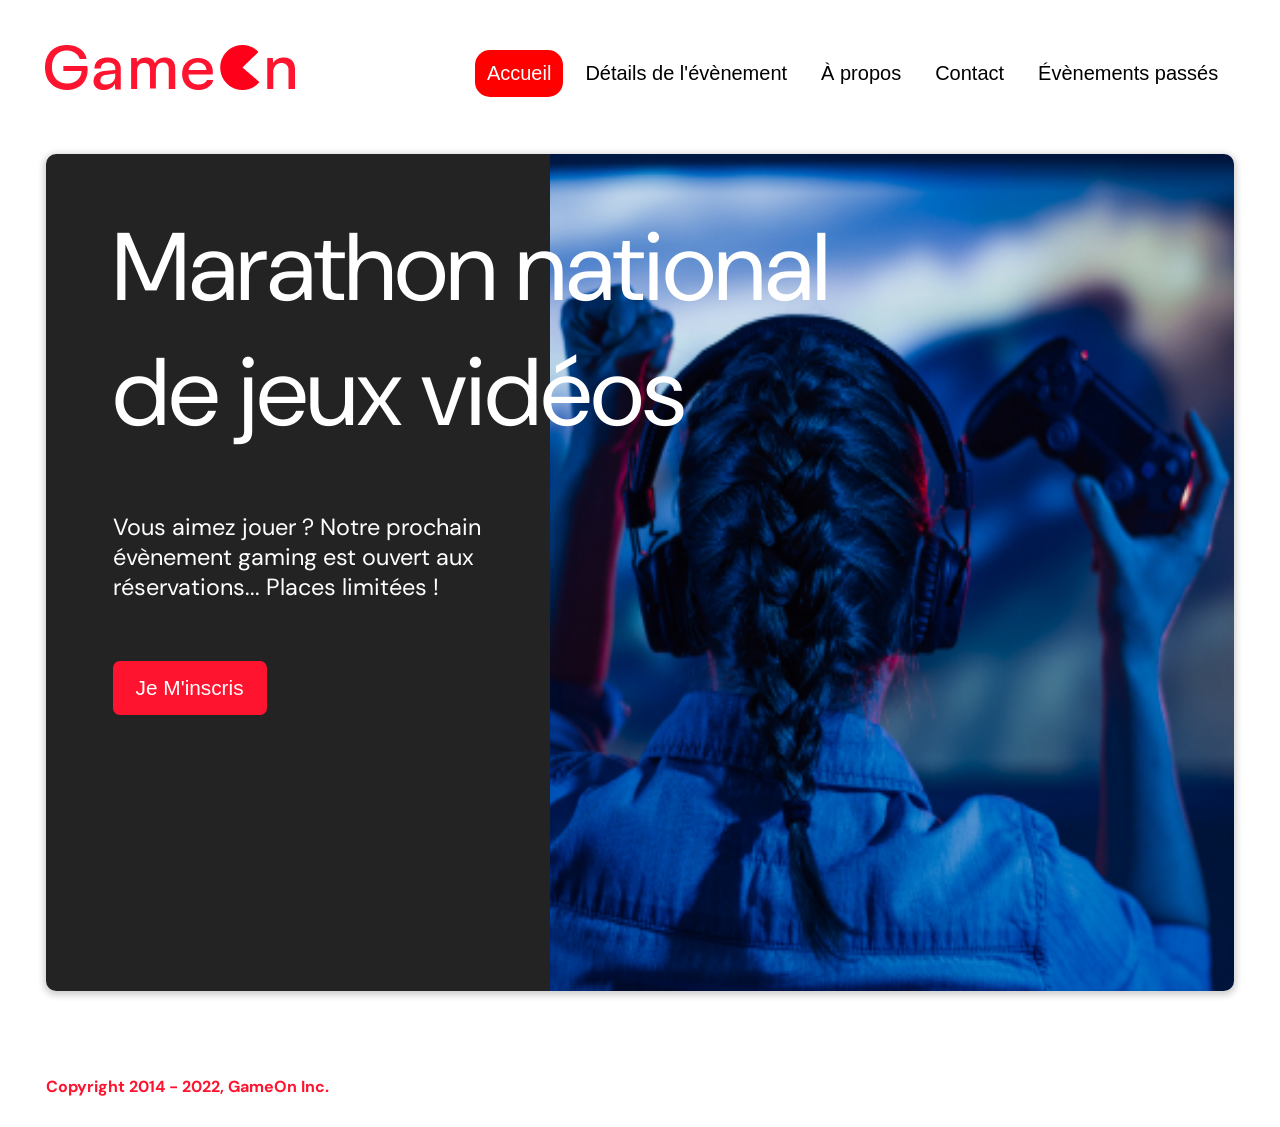
==== index.html @ 33f8f974 "Add files via upload" ====
<!DOCTYPE html>
<html lang="en">
  <head>
    <meta charset="utf-8" />
    <title>Reservation</title>
    <meta name="viewport" content="width=device-width,initial-scale=1" />
    <link rel="stylesheet" href="modal.css" />
    <link rel="stylesheet" href="https://cdnjs.cloudflare.com/ajax/libs/font-awesome/4.7.0/css/font-awesome.min.css">
    <link
      href="https://fonts.googleapis.com/css?family=DM+Sans"
      rel="stylesheet"
    />
  </head>

  <body>
    <div class="topnav" id="myTopnav">
      <div class="header-logo">
        <img class="logo-img" alt="logo" src="Logo.png"/>
      </div>

      <div class="main-navbar">
        <a href="#" class="active"><span>Accueil</span></a>
        <a href="#"><span>Détails de l'évènement</span></a>
        <a href="#"><span>À propos</span></a>
        <a href="#"><span>Contact</span></a>
        <a href="#"><span>Évènements passés</span></a>
        <a href="javascript:void(0);" class="icon" onclick="editNav()">
          <i class="fa fa-bars"></i>
        </a>
      </div>
    </div>
  </div>
    <main>
      <div class="hero-section">
        <div class="hero-content">
          <h1 class="hero-headline">
            Marathon national<br>
            de jeux vidéos
          </h1>
          <p class="hero-text">
            Vous aimez jouer ? Notre prochain évènement gaming est ouvert
            aux réservations... Places limitées !
          </p>
          <button class="btn-signup modal-btn">
            je m'inscris
          </button>
        </div>
        <div class="hero-img">
          <img src="./bg_img.jpg" alt="img" />
        </div>
        <button class="btn-signup modal-btn">
          je m'inscris
        </button>
      </div>

      <div class="bground">
        <div class="content">
          <span class="close"></span>
          <div class="modal-body">
            <form
              name="reserve"
              action="index.html"
              method="get"
              onsubmit="return validate();"
            >
              <div
                class="formData">
                <label>Prénom</label><br>
                <input
                  class="text-control"
                  type="text"
                  id="first"
                  name="first"
                  minlength="2"
                /><br>
              </div>
              <div
                class="formData">
                <label>Nom</label><br>
                <input
                  class="text-control"
                  type="text"
                  id="last"
                  name="last"
                /><br>
              </div>
              <div
                class="formData">
                <label>E-mail</label><br>
                <input
                  class="text-control"
                  type="email"
                  id="email"
                  name="email"
                /><br>
              </div>
              <div
                class="formData">
                <label>Date de naissance</label><br>
                <input
                  class="text-control"
                  type="date"
                  id="birthdate"
                  name="birthdate"
                /><br>
              </div>
              <div
                class="formData">
                <label>À combien de tournois GameOn avez-vous déjà participé ?</label><br>
                <input type="number" class="text-control" id="quantity" name="quantity" min="0" max="99">
              </div>
              <p class="text-label">A quel tournoi souhaitez-vous participer cette année ?</p>
              <div
                class="formData">
                <input
                  class="checkbox-input"
                  type="radio"
                  id="location1"
                  name="location"
                  value="New York"
                />
                <label class="checkbox-label" for="location1">
                  <span class="checkbox-icon"></span>
                  New York</label
                >
                <input
                  class="checkbox-input"
                  type="radio"
                  id="location2"
                  name="location"
                  value="San Francisco"
                />
                <label class="checkbox-label" for="location2">
                  <span class="checkbox-icon"></span>
                  San Francisco</label
                >
                <input
                  class="checkbox-input"
                  type="radio"
                  id="location3"
                  name="location"
                  value="Seattle"
                />
                <label class="checkbox-label" for="location3">
                  <span class="checkbox-icon"></span>
                  Seattle</label
                >
                <input
                  class="checkbox-input"
                  type="radio"
                  id="location4"
                  name="location"
                  value="Chicago"
                />
                <label class="checkbox-label" for="location4">
                  <span class="checkbox-icon"></span>
                  Chicago</label
                >
                <input
                  class="checkbox-input"
                  type="radio"
                  id="location5"
                  name="location"
                  value="Boston"
                />
                <label class="checkbox-label" for="location5">
                  <span class="checkbox-icon"></span>
                  Boston</label
                >
                <input
                  class="checkbox-input"
                  type="radio"
                  id="location6"
                  name="location"
                  value="Portland"
                />
                <label class="checkbox-label" for="location6">
                  <span class="checkbox-icon"></span>
                  Portland</label
                >
              </div>

              <div
                class="formData">
                <input
                  class="checkbox-input"
                  type="checkbox"
                  id="checkbox1"
                  checked
                />
                <label class="checkbox2-label" for="checkbox1" required>
                  <span class="checkbox-icon"></span>
                  J'ai lu et accepté les conditions d'utilisation.
                </label>
                <br>
                <input class="checkbox-input" type="checkbox" id="checkbox2" />
                <label class="checkbox2-label" for="checkbox2">
                  <span class="checkbox-icon"></span>
                  Je Je souhaite être prévenu des prochains évènements.
                </label>
                <br>
              </div>
              <input
                class="btn-submit"
                type="submit"
                class="button"
                value="C'est parti"
              />
            </form>
          </div>
        </div>
      </div>
    </main>
    <footer>
      <p class="copyrights">
        Copyright 2014 - 2022, GameOn Inc.
      </p>
    </footer>
    <script src="modal.js"></script>
  </body>
</html>
---- modal.css ----
:root {
  --font-default: "DM Sans", Arial, Helvetica, sans-serif;
  --font-slab: var(--font-default);
  --modal-duration: 0.8s;
}
* {
  box-sizing: border-box;
  margin: 0;
  padding: 0;
}
/* Landing Page */

body {
  margin: 0;
  display: flex;
  flex-direction: column;
  background-image: url("background.png");
  font-family: var(--font-default);
  font-size: 18px;
  max-width: 1300px;
  margin: 0 auto;
}

p {
  margin-bottom: 0;
  padding: 0.5vw;
}

img {
  padding-right: 1rem;
}

.topnav {
  overflow: hidden;
  margin: 3.5%;
}
.header-logo {
    float: left;
}

.logo-img{
  height: auto;
  width: auto;
}

@media screen and (max-width: 800px) {
  .logo-img{
    height: auto;
    width: 8.4em;
    /*margin-top: 1em;*/
    padding-top: 12px;
  }
}
.main-navbar {
    float: right;
}
.topnav a {
  float: left;
  display: block;
  color: #000000;
  text-align: center;
  align-items: center;
  padding: 12px 12px;
  margin: 5px;
  text-decoration: none;
  font-size: 20px;
  font-family: Roboto, sans-serif;
}

.topnav a:hover {
  background-color: #ff0000;
  color: #ffffff;
  border-radius: 15px;
}

.topnav a.active {
  background-color: #ff0000;
  color: #ffffff;
  border-radius: 15px;
}

.topnav .icon {
  display: none;
}

@media screen and (max-width: 1100px) {
  .topnav a {display: none;}
  .topnav a.icon {
    float: right;
    display: block;
  }
}

@media screen and (max-width: 1100px) {
  .topnav.responsive {position: relative;}
  .topnav.responsive .icon {
    position: absolute;
    right: 0;
    top: 0;
  }
  .topnav.responsive a {
    float: none;
    display: block;
    text-align: left;
  }
}



 @media screen and (max-width: 540px) {
  .topnav a {display: none;}
  .topnav a.icon {
    float: right;
    display: block;
    margin-top: 0px;
  }
} 

main {
  font-size: 130%;
  font-weight: bolder;
  color: black;
  padding-top: 0.5vw;
  padding-left: 2vw;
  padding-right: 2vw;
  margin: 1px 20px 15px;
  border-radius: 2rem;
  text-align: justify;


}

.modal-btn {
  font-size: 145%;
  background: #fe142f;
  display: flex;
  margin: auto;
  padding: 2em;
  color: #fff;
  padding: 0.75rem 2.5rem;
  border-radius: 1rem;
  cursor: pointer;
}

.modal-btn:hover {
  background: #3876ac;
}

.footer {
  margin: 20px;
  padding: 10px;
  font-family: var(--font-slab);
}

/* Modal form */

.button {
  background: #fe142f;
  margin-top: 0.5em;
  padding: 1em;
  color: #fff;
  border-radius: 15px;
  cursor: pointer;
  font-size: 16px;
}

.button:hover {
  background: #3876ac;
}

.smFont {
  font-size: 16px;
}

.bground {
  display: none;
  position: fixed;
  z-index: 1;
  left: 0;
  top: 0;
  height: 100%;
  width: 100%;
  overflow: auto;
  background-color: rgba(26, 39, 156, 0.4);
}

.content {
  margin: 5% auto;
  width: 100%;
  max-width: 500px;
  animation-name: modalopen;
  animation-duration: var(--modal-duration);
  background: #232323;
  border-radius: 10px;
  overflow: hidden;
  position: relative;
  color: #fff;
  padding-top: 10px;
}

.modal-body {
  padding: 15px 8%;
  margin: 15px auto;
}

label {
  font-family: var(--font-default);
  font-size: 17px;
  font-weight: normal;
  display: inline-block;
  margin-bottom: 11px;
}
input {
  padding: 8px;
  border: 0.8px solid #ccc;
  outline: none;
}
.text-control {
  margin: 0;
  padding: 8px;
  width: 100%;
  border-radius: 8px;
  font-size: 20px;
  height: 48px;
}
.formData[data-error]::after {
  content: attr(data-error);
  font-size: 0.4em;
  color: #e54858;
  display: block;
  margin-top: 7px;
  margin-bottom: 7px;
  text-align: right;
  line-height: 0.3;
  opacity: 0;
  transition: 0.3s;
}
.formData[data-error-visible="true"]::after {
  opacity: 1;
}
.formData[data-error-visible="true"] .text-control {
  border: 2px solid #e54858;
}
/* 
input[data-error]::after {
    content: attr(data-error);
    font-size: 0.4em;
    color: red;
} */
.checkbox-label,
.checkbox2-label {
  position: relative;
  margin-left: 36px;
  font-size: 12px;
  font-weight: normal;
}
.checkbox-label .checkbox-icon,
.checkbox2-label .checkbox-icon {
  display: block;
  width: 20px;
  height: 20px;
  border: 2px solid #279e7a;
  border-radius: 50%;
  text-indent: 29px;
  white-space: nowrap;
  position: absolute;
  left: -30px;
  top: -1px;
  transition: 0.3s;
}
.checkbox-label .checkbox-icon::after,
.checkbox2-label .checkbox-icon::after {
  content: "";
  width: 13px;
  height: 13px;
  background-color: #279e7a;
  border-radius: 50%;
  text-indent: 29px;
  white-space: nowrap;
  position: absolute;
  left: 50%;
  top: 50%;
  transform: translate(-50%, -50%);
  transition: 0.3s;
  opacity: 0;
}
.checkbox-input {
  display: none;
}
.checkbox-input:checked + .checkbox-label .checkbox-icon::after,
.checkbox-input:checked + .checkbox2-label .checkbox-icon::after {
  opacity: 1;
}
.checkbox-input:checked + .checkbox2-label .checkbox-icon {
  background: #279e7a;
}
.checkbox2-label .checkbox-icon {
  border-radius: 4px;
  border: 0;
  background: #c4c4c4;
}
.checkbox2-label .checkbox-icon::after {
  width: 7px;
  height: 4px;
  border-radius: 2px;
  background: transparent;
  border: 2px solid transparent;
  border-bottom-color: #fff;
  border-left-color: #fff;
  transform: rotate(-55deg);
  left: 21%;
  top: 19%;
}
.close {
  position: absolute;
  right: 15px;
  top: 15px;
  width: 32px;
  height: 32px;
  opacity: 1;
  cursor: pointer;
  transform: scale(0.7);
}
.close:before,
.close:after {
  position: absolute;
  left: 15px;
  content: " ";
  height: 33px;
  width: 3px;
  background-color: #fff;
}
.close:before {
  transform: rotate(45deg);
}
.close:after {
  transform: rotate(-45deg);
}
.btn-submit,
.btn-signup {
  background: #fe142f;
  display: block;
  margin: 0 auto;
  border-radius: 7px;
  font-size: 1rem;
  padding: 12px 82px;
  color: #fff;
  cursor: pointer;
  border: 0;
}
/* custom select styles */
.custom-select {
  position: relative;
  font-family: Arial;
  font-size: 1.1rem;
  font-weight: normal;
}

.custom-select select {
  display: none;
}
.select-selected {
  background-color: #fff;
}

/* Style the arrow inside the select element: */
.select-selected:after {
  position: absolute;
  content: "";
  top: 10px;
  right: 13px;
  width: 11px;
  height: 11px;
  border: 3px solid transparent;
  border-bottom-color: #f00;
  border-left-color: #f00;
  transform: rotate(-48deg);
  border-radius: 5px 0 5px 0;
}

/* Point the arrow upwards when the select box is open (active): */
.select-selected.select-arrow-active:after {
  transform: rotate(135deg);
  top: 13px;
}

.select-items div,
.select-selected {
  color: #000;
  padding: 11px 16px;
  border: 1px solid transparent;
  border-color: transparent transparent rgba(0, 0, 0, 0.1) transparent;
  cursor: pointer;
  border-radius: 8px;
  height: 48px;
}

/* Style items (options): */
.select-items {
  position: absolute;
  background-color: #fff;
  top: 89%;
  left: 0;
  right: 0;
  z-index: 99;
}

/* Hide the items when the select box is closed: */
.select-hide {
  display: none;
}

.select-items div:hover,
.same-as-selected {
  background-color: rgba(0, 0, 0, 0.1);
}
/* custom select end */
.text-label {
  font-weight: normal;
  font-size: 16px;
}
.hero-section {
  min-height: 93vh;
  border-radius: 10px;
  display: grid;
  grid-template-columns: repeat(12, 1fr);
  overflow: hidden;
  box-shadow: 0 2px 7px 2px rgba(0, 0, 0, 0.2);
  margin-bottom: 10px;
}
.hero-content {
  padding: 51px 67px;
  grid-column: span 4;
  background: #232323;
  color: #fff;
  position: relative;
  text-align: left;
  min-width: 424px;
}
.hero-content::after {
  content: "";
  width: 100%;
  height: 100%;
  background: #232323;
  position: absolute;
  right: -80px;
  top: 0;
}
.hero-content > * {
  position: relative;
  z-index: 1;
}
.hero-headline {
  font-size: 6rem;
  font-weight: normal;
  white-space: nowrap;
}
.hero-text {
  width: 146%;
  font-weight: normal;
  margin-top: 57px;
  padding: 0;
}
.btn-signup {
  outline: none;
  text-transform: capitalize;
  font-size: 1.3rem;
  padding: 15px 23px;
  margin: 0;
  margin-top: 59px;
}
.hero-img {
  grid-column: span 8;
}
.hero-img img {
  width: 100%;
  height: 100%;
  display: block;
  padding: 0;
}
.copyrights {
  color: #fe142f;
  padding: 0;
  font-size: 1rem;
  margin: 60px 0 30px;
  font-weight: bolder;
}
.hero-section > .btn-signup {
  display: none;
}
footer {
  padding-left: 2vw;
  padding-right: 2vw;
  margin: 0 20px;
}
@media screen and (max-width: 1000px) {
  .hero-section {
    display: block;
    box-shadow: unset;
  }
  .hero-content {
    background: #fff;
    color: #000;
    padding: 20px;
  }
  .hero-content::after {
    content: unset;
  }
  .hero-content .btn-signup {
    display: none;
  }
  .hero-headline {
    font-size: 3rem;
    font-weight: bold;
    white-space: normal;
  }
  .hero-text {
    width: unset;
    font-size: 1.3rem;
  }
  .hero-img img {
    border-radius: 10px;
    margin-top: 40px;
  }
  .hero-section > .btn-signup {
    display: block;
    margin: 32px auto 10px;
    padding: 12px 35px;
  }
  .copyrights {
    margin-top: 50px;
    text-align: center;
  }
}

@keyframes modalopen {
  from {
    opacity: 0;
    transform: translateY(-150px);
  }
  to {
    opacity: 1;
  }
}
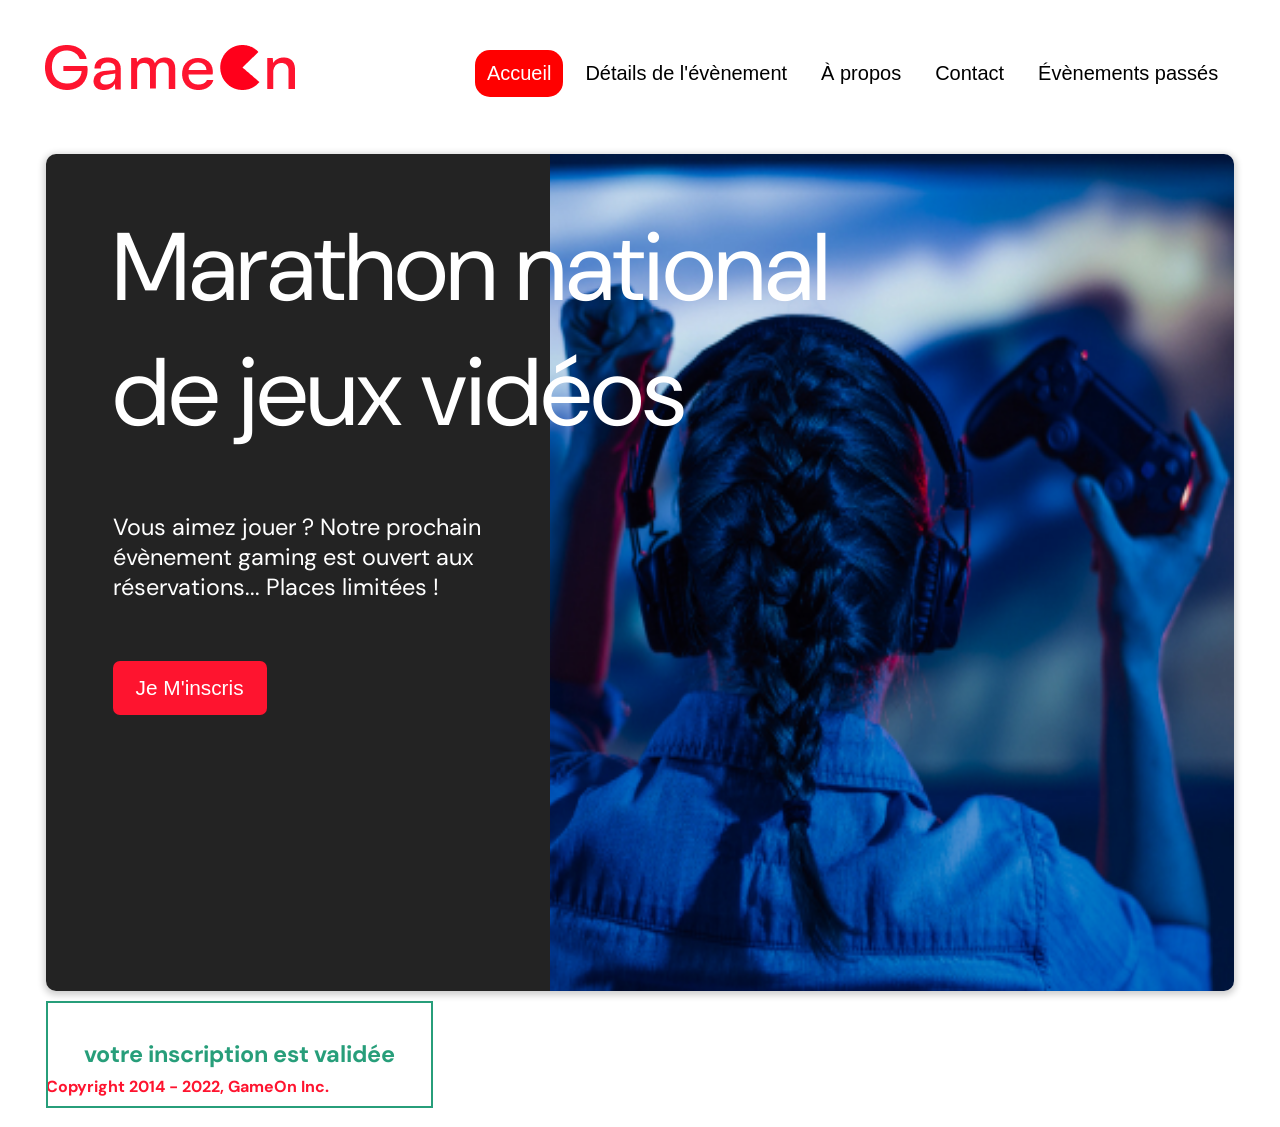
==== commit 74826209: "modification formulaire" ====
--- a/index.html
+++ b/index.html
@@ -4,7 +4,7 @@
     <meta charset="utf-8" />
     <title>Reservation</title>
     <meta name="viewport" content="width=device-width,initial-scale=1" />
-    <link rel="stylesheet" href="modal.css" />
+    <link rel="stylesheet" href="style.css" />
     <link rel="stylesheet" href="https://cdnjs.cloudflare.com/ajax/libs/font-awesome/4.7.0/css/font-awesome.min.css">
     <link
       href="https://fonts.googleapis.com/css?family=DM+Sans"
@@ -13,6 +13,7 @@
   </head>
 
   <body>
+
     <div class="topnav" id="myTopnav">
       <div class="header-logo">
         <img class="logo-img" alt="logo" src="Logo.png"/>
@@ -30,6 +31,7 @@
       </div>
     </div>
   </div>
+
     <main>
       <div class="hero-section">
         <div class="hero-content">
@@ -46,7 +48,7 @@
           </button>
         </div>
         <div class="hero-img">
-          <img src="./bg_img.jpg" alt="img" />
+          <img src="bg_img.jpg" alt="img" />
         </div>
         <button class="btn-signup modal-btn">
           je m'inscris
@@ -54,8 +56,8 @@
       </div>
 
       <div class="bground">
-        <div class="content">
-          <span class="close"></span>
+        <div class="content contentClose">
+            <span class="close" id="input-close" href="#myTopnav" ></span>
           <div class="modal-body">
             <form
               name="reserve"
@@ -65,14 +67,16 @@
             >
               <div
                 class="formData">
-                <label>Prénom</label><br>
+                <label>Prénom</label>
                 <input
                   class="text-control"
                   type="text"
-                  id="first"
-                  name="first"
-                  minlength="2"
-                /><br>
+                  id="firstname"
+                  name="firstname"
+                  pattern="[a-zA-Zéèàôîê]*"
+                  required minlength="2"
+                />
+                <p class="error-text" id="input-firstname-error"></p>
               </div>
               <div
                 class="formData">
@@ -80,9 +84,12 @@
                 <input
                   class="text-control"
                   type="text"
-                  id="last"
-                  name="last"
-                /><br>
+                  id="lastname"
+                  name="lastname"
+                  required pattern="[a-zA-Zéèàôîê]*"
+                  required minlength="2"
+                />
+                <p class="error-text" id="input-lastname-error"></p>
               </div>
               <div
                 class="formData">
@@ -92,7 +99,9 @@
                   type="email"
                   id="email"
                   name="email"
-                /><br>
+                  required pattern="(.*)@(.*)"
+                />
+                <p class="error-text" id="input-email-error"></p>
               </div>
               <div
                 class="formData">
@@ -102,12 +111,15 @@
                   type="date"
                   id="birthdate"
                   name="birthdate"
-                /><br>
-              </div>
-              <div
-                class="formData">
-                <label>À combien de tournois GameOn avez-vous déjà participé ?</label><br>
-                <input type="number" class="text-control" id="quantity" name="quantity" min="0" max="99">
+                  required
+                />
+                <p class="error-text" id="input-birthdate-error"></p>
+              </div>
+              <div
+                class="formData">
+                <label>À combien de tournois GameOn avez-vous déjà participé ?</label>
+                <input type="number" class="text-control" id="quantity" name="quantity" min="0" max="99"required/>
+                <p class="error-text" id="input-quantity-error"></p>
               </div>
               <p class="text-label">A quel tournoi souhaitez-vous participer cette année ?</p>
               <div
@@ -179,6 +191,7 @@
                   Portland</label
                 >
               </div>
+              <p class="error-text" id="input-location-error"></p>
 
               <div
                 class="formData">
@@ -192,25 +205,29 @@
                   <span class="checkbox-icon"></span>
                   J'ai lu et accepté les conditions d'utilisation.
                 </label>
-                <br>
                 <input class="checkbox-input" type="checkbox" id="checkbox2" />
                 <label class="checkbox2-label" for="checkbox2">
                   <span class="checkbox-icon"></span>
                   Je Je souhaite être prévenu des prochains évènements.
                 </label>
-                <br>
-              </div>
+              </div>
+              <p class="error-text" id="input-checkbox-error"></p>
               <input
                 class="btn-submit"
                 type="submit"
-                class="button"
+                id="buttonsubmit"
+                class="buttonsubmit"
                 value="C'est parti"
+                required
               />
+              <p class="error-text" id="input-submit-error"></p>
             </form>
           </div>
         </div>
       </div>
+      <div class="validate" id="input-validate-check"> <p> votre inscription est validée</p></div>
     </main>
+    
     <footer>
       <p class="copyrights">
         Copyright 2014 - 2022, GameOn Inc.
--- a/style.css
+++ b/style.css
@@ -0,0 +1,622 @@
+:root {
+  --font-default: "DM Sans", Arial, Helvetica, sans-serif;
+  --font-slab: var(--font-default);
+  --modal-duration: 0.8s;
+}
+* {
+  box-sizing: border-box;
+  margin: 0;
+  padding: 0;
+}
+/* Landing Page */
+
+body {
+  margin: 0;
+  display: flex;
+  flex-direction: column;
+  background-image: url("background.png");
+  font-family: var(--font-default);
+  font-size: 18px;
+  max-width: 1300px;
+  margin: 0 auto;
+}
+
+p {
+  margin-bottom: 0;
+  padding: 0.5vw;
+}
+
+img {
+  padding-right: 1rem;
+}
+
+/*header*/
+.topnav {
+  overflow: hidden;
+  margin: 3.5%;
+}
+.header-logo {
+    float: left;
+}
+
+.logo-img{
+  height: auto;
+  width: auto;
+}
+
+@media screen and (max-width: 800px) {
+  .logo-img{
+    height: auto;
+    width: 8.4em;
+    /*margin-top: 1em;*/
+    padding-top: 12px;
+  }
+}
+.main-navbar {
+    float: right;
+}
+.topnav a {
+  float: left;
+  display: block;
+  color: #000000;
+  text-align: center;
+  align-items: center;
+  padding: 12px 12px;
+  margin: 5px;
+  text-decoration: none;
+  font-size: 20px;
+  font-family: Roboto, sans-serif;
+}
+
+.topnav a:hover {
+  background-color: #ff0000;
+  color: #ffffff;
+  border-radius: 15px;
+}
+
+.topnav a.active {
+  background-color: #ff0000;
+  color: #ffffff;
+  border-radius: 15px;
+}
+
+.topnav .icon {
+  display: none;
+}
+
+@media screen and (max-width: 1100px) {
+  .topnav a {display: none;}
+  .topnav a.icon {
+    float: right;
+    display: block;
+  }
+}
+
+@media screen and (max-width: 1100px) {
+  .topnav.responsive {position: relative;}
+  .topnav.responsive .icon {
+    position: absolute;
+    right: 0;
+    top: 0;
+  }
+  .topnav.responsive a {
+    float: none;
+    display: block;
+    text-align: left;
+  }
+}
+
+
+
+ @media screen and (max-width: 540px) {
+  .topnav a {display: none;}
+  .topnav a.icon {
+    float: right;
+    display: block;
+    margin-top: 0px;
+  }
+} 
+
+
+/*Général*/
+
+main {
+  font-size: 130%;
+  font-weight: bolder;
+  color: black;
+  padding-top: 0.5vw;
+  padding-left: 2vw;
+  padding-right: 2vw;
+  margin: 1px 20px 15px;
+  border-radius: 2rem;
+  text-align: justify;
+
+
+}
+
+.modal-btn {
+  font-size: 145%;
+  background: #fe142f;
+  display: flex;
+  margin: auto;
+  padding: 2em;
+  color: #fff;
+  padding: 0.75rem 2.5rem;
+  border-radius: 1rem;
+  cursor: pointer;
+}
+
+.modal-btn:hover {
+  background: #3876ac;
+}
+
+
+
+/* Modal form */
+
+.button {
+  background: #fe142f;
+  margin-top: 0.5em;
+  padding: 1em;
+  color: #fff;
+  border-radius: 15px;
+  cursor: pointer;
+  font-size: 16px;
+}
+
+.button:hover {
+  background: #3876ac;
+}
+
+.smFont {
+  font-size: 16px;
+}
+
+.bground {
+  display: none;
+  position: fixed;
+  z-index: 1;
+  left: 0;
+  top: 0;
+  height: 100%;
+  width: 100%;
+  overflow: auto;
+  background-color: rgba(255, 255, 255, 1);
+}
+
+@media screen and (max-width: 800px) {
+  .bground{
+    height: 94%;
+    position: fixed;
+    bottom: 0;
+    left: 0;
+    right: 0;
+    top: 6%;
+    background: fixed;
+    background-color: transparent;
+  }
+}
+
+.content {
+  margin: 5% auto;
+  width: 100%;
+  max-width: 500px;
+  animation-name: modalopen;
+  animation-duration: var(--modal-duration);
+  background: #232323;
+  border-radius: 10px;
+  overflow: hidden;
+  position: relative;
+  color: #fff;
+  padding-top: 10px;
+}
+
+.contentClose {
+  animation: close;
+  animation-duration: var(--modal-duration);
+}
+@keyframes modalopen {
+  from {
+    opacity: 0;
+    transform: translateY(-150px);
+  }
+  to {
+    opacity: 1;
+  }
+}
+/*css fabienne*/
+@keyframes close {
+  from {
+    opacity: 1;
+  }
+  to {
+    opacity: 0;
+  }
+}
+/*css fabienne*/
+
+.modal-body {
+  padding: 15px 8%;
+  margin: 15px auto;
+}
+
+label {
+  font-family: var(--font-default);
+  font-size: 17px;
+  font-weight: normal;
+  display: inline-block;
+  margin-bottom: 11px;
+}
+input {
+  padding: 8px;
+  border: 0.8px solid #ccc;
+  outline: none;
+}
+.text-control {
+  margin: 0;
+  padding: 8px;
+  width: 100%;
+  border-radius: 8px;
+  font-size: 20px;
+  height: 48px;
+}
+.formData[data-error]::after {
+  content: attr(data-error);
+  font-size: 0.4em;
+  color: #e54858;
+  display: block;
+  margin-top: 7px;
+  margin-bottom: 7px;
+  text-align: right;
+  line-height: 0.3;
+  opacity: 0;
+  transition: 0.3s;
+}
+.formData[data-error-visible="true"]::after {
+  opacity: 1;
+}
+.formData[data-error-visible="true"] .text-control {
+  border: 2px solid #e54858;
+}
+
+/* My css */
+.error-input {
+  border: 2px solid #e54858;
+}
+
+.error-text {
+  color: #e54858;
+  font-size: 0.6em;
+  margin-top: 0.2em;
+}
+.validate {
+  color: #279e7a;
+  padding: 30px;
+  border: 2px solid #279e7a;
+  position: fixed;
+  z-index: 2;
+}
+@keyframes close {
+  from {
+    transform: scale(0);
+  }
+  to {
+    transform: scale(1);
+  }
+}
+/* My css */
+
+.checkbox-label,
+.checkbox2-label {
+  position: relative;
+  margin-left: 36px;
+  font-size: 12px;
+  font-weight: normal;
+}
+.checkbox-label .checkbox-icon,
+.checkbox2-label .checkbox-icon {
+  display: block;
+  width: 20px;
+  height: 20px;
+  border: 2px solid #279e7a;
+  border-radius: 50%;
+  text-indent: 29px;
+  white-space: nowrap;
+  position: absolute;
+  left: -30px;
+  top: -1px;
+  transition: 0.3s;
+}
+.checkbox-label .checkbox-icon::after,
+.checkbox2-label .checkbox-icon::after {
+  content: "";
+  width: 13px;
+  height: 13px;
+  background-color: #279e7a;
+  border-radius: 50%;
+  text-indent: 29px;
+  white-space: nowrap;
+  position: absolute;
+  left: 50%;
+  top: 50%;
+  transform: translate(-50%, -50%);
+  transition: 0.3s;
+  opacity: 0;
+}
+.checkbox-input {
+  display: none;
+}
+.checkbox-input:checked + .checkbox-label .checkbox-icon::after,
+.checkbox-input:checked + .checkbox2-label .checkbox-icon::after {
+  opacity: 1;
+}
+.checkbox-input:checked + .checkbox2-label .checkbox-icon {
+  background: #279e7a;
+}
+.checkbox2-label .checkbox-icon {
+  border-radius: 4px;
+  border: 0;
+  background: #c4c4c4;
+}
+.checkbox2-label .checkbox-icon::after {
+  width: 7px;
+  height: 4px;
+  border-radius: 2px;
+  background: transparent;
+  border: 2px solid transparent;
+  border-bottom-color: #fff;
+  border-left-color: #fff;
+  transform: rotate(-55deg);
+  left: 21%;
+  top: 19%;
+}
+
+
+.close {
+  position: absolute;
+  right: 15px;
+  top: 15px;
+  width: 32px;
+  height: 32px;
+  opacity: 1;
+  cursor: pointer;
+  transform: scale(0.7);
+}
+.close:before,
+.close:after {
+  position: absolute;
+  left: 15px;
+  content: " ";
+  height: 33px;
+  width: 3px;
+  background-color: #fff;
+}
+.close:before {
+  transform: rotate(45deg);
+}
+.close:after {
+  transform: rotate(-45deg);
+}
+.btn-submit,
+.btn-signup {
+  background: #fe142f;
+  display: block;
+  margin: 0 auto;
+  border-radius: 7px;
+  font-size: 1rem;
+  padding: 12px 82px;
+  color: #fff;
+  cursor: pointer;
+  border: 0;
+}
+/* custom select styles */
+.custom-select {
+  position: relative;
+  font-family: Arial;
+  font-size: 1.1rem;
+  font-weight: normal;
+}
+
+.custom-select select {
+  display: none;
+}
+.select-selected {
+  background-color: #fff;
+}
+
+/* Style the arrow inside the select element: */
+.select-selected:after {
+  position: absolute;
+  content: "";
+  top: 10px;
+  right: 13px;
+  width: 11px;
+  height: 11px;
+  border: 3px solid transparent;
+  border-bottom-color: #f00;
+  border-left-color: #f00;
+  transform: rotate(-48deg);
+  border-radius: 5px 0 5px 0;
+}
+
+/* Point the arrow upwards when the select box is open (active): */
+.select-selected.select-arrow-active:after {
+  transform: rotate(135deg);
+  top: 13px;
+}
+
+.select-items div,
+.select-selected {
+  color: #000;
+  padding: 11px 16px;
+  border: 1px solid transparent;
+  border-color: transparent transparent rgba(0, 0, 0, 0.1) transparent;
+  cursor: pointer;
+  border-radius: 8px;
+  height: 48px;
+}
+
+/* Style items (options): */
+.select-items {
+  position: absolute;
+  background-color: #fff;
+  top: 89%;
+  left: 0;
+  right: 0;
+  z-index: 99;
+}
+
+/* Hide the items when the select box is closed: */
+.select-hide {
+  display: none;
+}
+
+.select-items div:hover,
+.same-as-selected {
+  background-color: rgba(0, 0, 0, 0.1);
+}
+/* custom select end */
+.text-label {
+  font-weight: normal;
+  font-size: 16px;
+}
+.hero-section {
+  min-height: 93vh;
+  border-radius: 10px;
+  display: grid;
+  grid-template-columns: repeat(12, 1fr);
+  overflow: hidden;
+  box-shadow: 0 2px 7px 2px rgba(0, 0, 0, 0.2);
+  margin-bottom: 10px;
+}
+.hero-content {
+  padding: 51px 67px;
+  grid-column: span 4;
+  background: #232323;
+  color: #fff;
+  position: relative;
+  text-align: left;
+  min-width: 424px;
+}
+.hero-content::after {
+  content: "";
+  width: 100%;
+  height: 100%;
+  background: #232323;
+  position: absolute;
+  right: -80px;
+  top: 0;
+}
+.hero-content > * {
+  position: relative;
+  z-index: 1;
+}
+.hero-headline {
+  font-size: 6rem;
+  font-weight: normal;
+  white-space: nowrap;
+}
+.hero-text {
+  width: 146%;
+  font-weight: normal;
+  margin-top: 57px;
+  padding: 0;
+}
+.btn-signup {
+  outline: none;
+  text-transform: capitalize;
+  font-size: 1.3rem;
+  padding: 15px 23px;
+  margin: 0;
+  margin-top: 59px;
+}
+.hero-img {
+  grid-column: span 8;
+}
+.hero-img img {
+  width: 100%;
+  height: 100%;
+  display: block;
+  padding: 0;
+}
+.copyrights {
+  color: #fe142f;
+  padding: 0;
+  font-size: 1rem;
+  margin: 60px 0 30px;
+  font-weight: bolder;
+}
+.hero-section > .btn-signup {
+  display: none;
+}
+footer {
+  padding-left: 2vw;
+  padding-right: 2vw;
+  margin: 0 20px;
+}
+@media screen and (max-width: 1000px) {
+  .hero-section {
+    display: block;
+    box-shadow: unset;
+  }
+  .hero-content {
+    background: #fff;
+    color: #000;
+    padding: 20px;
+  }
+  .hero-content::after {
+    content: unset;
+  }
+  .hero-content .btn-signup {
+    display: none;
+  }
+  .hero-headline {
+    font-size: 3rem;
+    font-weight: bold;
+    white-space: normal;
+  }
+  .hero-text {
+    width: unset;
+    font-size: 1.3rem;
+  }
+  .hero-img img {
+    border-radius: 10px;
+    margin-top: 40px;
+  }
+  .hero-section > .btn-signup {
+    display: block;
+    margin: 32px auto 10px;
+    padding: 12px 35px;
+  }
+  .copyrights {
+    margin-top: 50px;
+    text-align: center;
+  }
+}
+
+
+@media screen and (max-width: 500px) {
+  .hero-content{
+    padding: 5%;
+  }
+  .hero-headline {
+    width: 90%;
+    padding: 0%;
+    font-size: 2.6rem;
+    font-weight: bold;
+    white-space: normal;
+  }
+  .hero-text {
+    width: 90%;
+    padding: auto;
+    flex-wrap: wrap;
+    font-size: 1.1rem;
+  }
+}
+
+/*footer*/
+.footer {
+  margin: 20px;
+  padding: 10px;
+  font-family: var(--font-slab);
+}
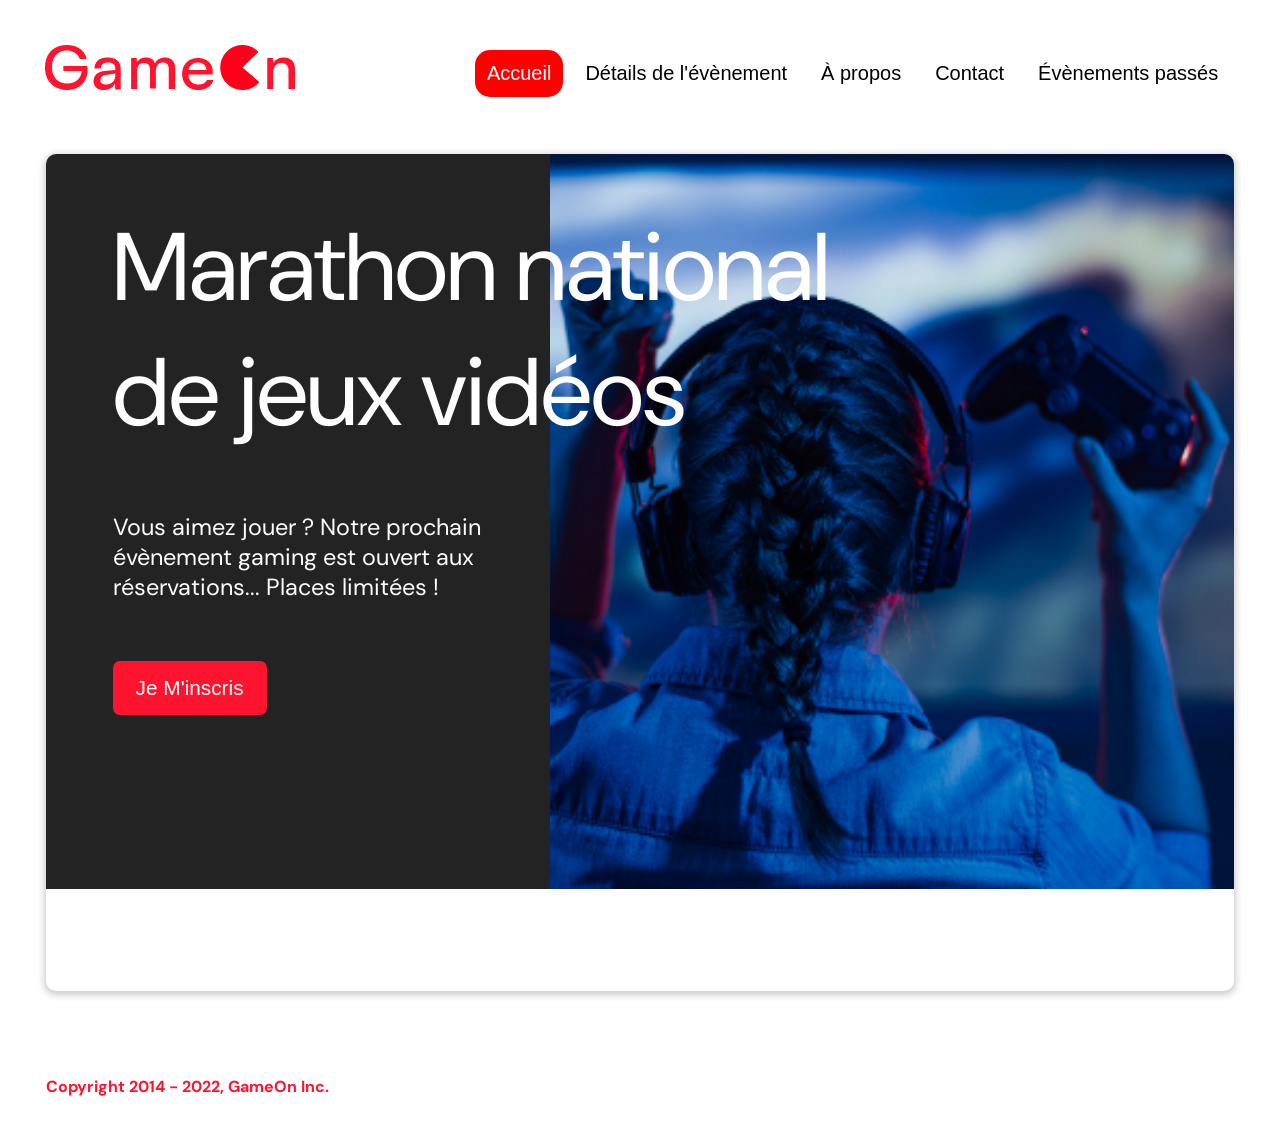
==== commit 1364727b: "mise à jour tout" ====
--- a/index.html
+++ b/index.html
@@ -56,14 +56,13 @@
       </div>
 
       <div class="bground">
-        <div class="content contentClose">
+        <div class="content">
             <span class="close" id="input-close" href="#myTopnav" ></span>
           <div class="modal-body">
             <form
               name="reserve"
-              action="index.html"
-              method="get"
-              onsubmit="return validate();"
+              id="form"
+              action="index.html" 
             >
               <div
                 class="formData">
@@ -73,8 +72,6 @@
                   type="text"
                   id="firstname"
                   name="firstname"
-                  pattern="[a-zA-Zéèàôîê]*"
-                  required minlength="2"
                 />
                 <p class="error-text" id="input-firstname-error"></p>
               </div>
@@ -86,8 +83,6 @@
                   type="text"
                   id="lastname"
                   name="lastname"
-                  required pattern="[a-zA-Zéèàôîê]*"
-                  required minlength="2"
                 />
                 <p class="error-text" id="input-lastname-error"></p>
               </div>
@@ -99,7 +94,6 @@
                   type="email"
                   id="email"
                   name="email"
-                  required pattern="(.*)@(.*)"
                 />
                 <p class="error-text" id="input-email-error"></p>
               </div>
@@ -111,21 +105,20 @@
                   type="date"
                   id="birthdate"
                   name="birthdate"
-                  required
                 />
                 <p class="error-text" id="input-birthdate-error"></p>
               </div>
               <div
                 class="formData">
                 <label>À combien de tournois GameOn avez-vous déjà participé ?</label>
-                <input type="number" class="text-control" id="quantity" name="quantity" min="0" max="99"required/>
+                <input type="number" class="text-control" id="quantity" name="quantity" min="0" max="99"/>
                 <p class="error-text" id="input-quantity-error"></p>
               </div>
               <p class="text-label">A quel tournoi souhaitez-vous participer cette année ?</p>
               <div
                 class="formData">
                 <input
-                  class="checkbox-input"
+                  class="radio-input"
                   type="radio"
                   id="location1"
                   name="location"
@@ -136,7 +129,7 @@
                   New York</label
                 >
                 <input
-                  class="checkbox-input"
+                  class="radio-input"
                   type="radio"
                   id="location2"
                   name="location"
@@ -147,7 +140,7 @@
                   San Francisco</label
                 >
                 <input
-                  class="checkbox-input"
+                  class="radio-input"
                   type="radio"
                   id="location3"
                   name="location"
@@ -158,7 +151,7 @@
                   Seattle</label
                 >
                 <input
-                  class="checkbox-input"
+                  class="radio-input"
                   type="radio"
                   id="location4"
                   name="location"
@@ -169,7 +162,7 @@
                   Chicago</label
                 >
                 <input
-                  class="checkbox-input"
+                  class="radio-input"
                   type="radio"
                   id="location5"
                   name="location"
@@ -180,7 +173,7 @@
                   Boston</label
                 >
                 <input
-                  class="checkbox-input"
+                  class="radio-input"
                   type="radio"
                   id="location6"
                   name="location"
@@ -218,14 +211,19 @@
                 id="buttonsubmit"
                 class="buttonsubmit"
                 value="C'est parti"
-                required
               />
               <p class="error-text" id="input-submit-error"></p>
             </form>
           </div>
         </div>
       </div>
-      <div class="validate" id="input-validate-check"> <p> votre inscription est validée</p></div>
+
+      <div class="formvalidate" id="validate-check">
+        <div class="validate"> 
+          <div class="validate-text"> Votre inscription est validée !</div>
+          <div class="validate-leave" id="input-close-form" href="#myTopnav">Retour à la page d'accueil</div>
+        </div>
+      </div>
     </main>
     
     <footer>
--- a/style.css
+++ b/style.css
@@ -211,10 +211,6 @@
   padding-top: 10px;
 }
 
-.contentClose {
-  animation: close;
-  animation-duration: var(--modal-duration);
-}
 @keyframes modalopen {
   from {
     opacity: 0;
@@ -289,20 +285,48 @@
   font-size: 0.6em;
   margin-top: 0.2em;
 }
+
+.formvalidate{
+  display: none;
+  position: fixed;
+  z-index: 1;
+  left: 0;
+  top: 0;
+  height: 100%;
+  width: 100%;
+  overflow: auto;
+  background-color: rgba(255, 255, 255, 1);
+} 
 .validate {
-  color: #279e7a;
-  padding: 30px;
-  border: 2px solid #279e7a;
-  position: fixed;
-  z-index: 2;
-}
-@keyframes close {
-  from {
-    transform: scale(0);
-  }
-  to {
-    transform: scale(1);
-  }
+  margin: 5% auto;
+  width: 100%;
+  height: 100%;
+  max-width: 500px;
+  animation-name: modalopen;
+  animation-duration: var 10s;
+  background: #232323;
+  border-radius: 10px;
+  overflow: hidden;
+  position: relative;
+  color: #fff;
+  padding-top: 10px;
+}
+
+
+
+.validate-text {
+margin: 20%;
+font-size: 1.4em;
+text-align: center;
+}
+
+.validate-leave {
+margin: 20%;  
+font-size: 1em;
+padding: 0.5em;
+border: 2px solid gray ;
+border-radius: 10px;
+cursor: pointer;
 }
 /* My css */
 
@@ -343,14 +367,19 @@
   transition: 0.3s;
   opacity: 0;
 }
-.checkbox-input {
+.checkbox-input,
+.radio-input {
   display: none;
 }
 .checkbox-input:checked + .checkbox-label .checkbox-icon::after,
-.checkbox-input:checked + .checkbox2-label .checkbox-icon::after {
+.checkbox-input:checked + .checkbox2-label .checkbox-icon::after,
+.radio-input:checked + .checkbox-label .checkbox-icon::after,
+.radio-input:checked + .checkbox2-label .checkbox-icon::after
+{
   opacity: 1;
 }
-.checkbox-input:checked + .checkbox2-label .checkbox-icon {
+.checkbox-input:checked + .checkbox2-label .checkbox-icon,
+.radio-input:checked + .checkbox2-label .checkbox-icon  {
   background: #279e7a;
 }
 .checkbox2-label .checkbox-icon {
@@ -374,6 +403,8 @@
 
 .close {
   position: absolute;
+  border: 2px solid black;
+  padding: 15px;
   right: 15px;
   top: 15px;
   width: 32px;
@@ -497,6 +528,7 @@
   position: relative;
   text-align: left;
   min-width: 424px;
+  max-height: 735px;
 }
 .hero-content::after {
   content: "";
@@ -532,6 +564,7 @@
 }
 .hero-img {
   grid-column: span 8;
+  max-height: 735px;
 }
 .hero-img img {
   width: 100%;
@@ -579,6 +612,10 @@
     width: unset;
     font-size: 1.3rem;
   }
+
+  .hero-img {
+    max-height: 70%;
+  }
   .hero-img img {
     border-radius: 10px;
     margin-top: 40px;
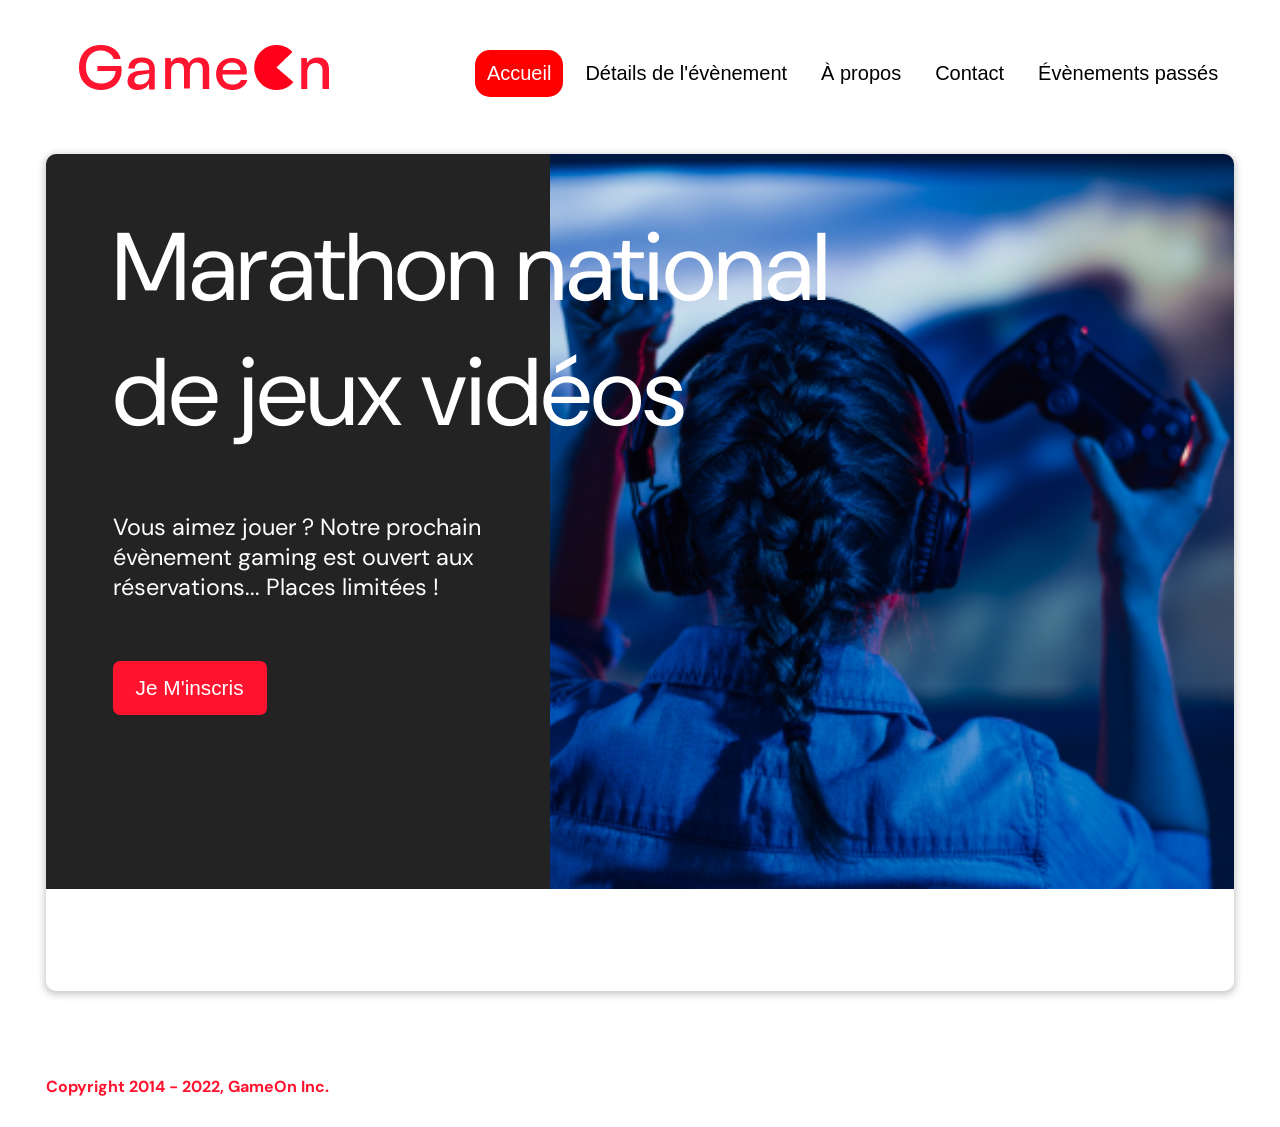
==== commit 9cdb99a8: "finalisation modal et design" ====
--- a/index.html
+++ b/index.html
@@ -15,6 +15,7 @@
   <body>
 
     <div class="topnav" id="myTopnav">
+      <a href="index.html"></a>
       <div class="header-logo">
         <img class="logo-img" alt="logo" src="Logo.png"/>
       </div>
@@ -111,7 +112,7 @@
               <div
                 class="formData">
                 <label>À combien de tournois GameOn avez-vous déjà participé ?</label>
-                <input type="number" class="text-control" id="quantity" name="quantity" min="0" max="99"/>
+                <input type="number" class="text-control" id="quantity" name="quantity"/>
                 <p class="error-text" id="input-quantity-error"></p>
               </div>
               <p class="text-label">A quel tournoi souhaitez-vous participer cette année ?</p>
@@ -184,7 +185,7 @@
                   Portland</label
                 >
               </div>
-              <p class="error-text" id="input-location-error"></p>
+              <p class="error-text" id="input-city-error"></p>
 
               <div
                 class="formData">
@@ -194,7 +195,7 @@
                   id="checkbox1"
                   checked
                 />
-                <label class="checkbox2-label" for="checkbox1" required>
+                <label class="checkbox2-label" for="checkbox1">
                   <span class="checkbox-icon"></span>
                   J'ai lu et accepté les conditions d'utilisation.
                 </label>
@@ -221,7 +222,9 @@
       <div class="formvalidate" id="validate-check">
         <div class="validate"> 
           <div class="validate-text"> Votre inscription est validée !</div>
-          <div class="validate-leave" id="input-close-form" href="#myTopnav">Retour à la page d'accueil</div>
+          <span class="validate-leave" id="input-close-form" href="#myTopnav">
+            <p class="validate-leave-text">Fermer</p>
+          </span>
         </div>
       </div>
     </main>
--- a/style.css
+++ b/style.css
@@ -209,6 +209,12 @@
   position: relative;
   color: #fff;
   padding-top: 10px;
+}
+
+@media screen and (max-width: 800px) {
+  .content {
+    position: relative;
+  }
 }
 
 @keyframes modalopen {
@@ -312,21 +318,45 @@
   padding-top: 10px;
 }
 
-
+@media screen and (max-width: 1000px) {
+  .formvalidate {
+    background-color: transparent;
+  }
+  .validate {
+    height: 92%;
+    top: 8%;
+    bottom: 0%;
+  }
+}
 
 .validate-text {
+margin: auto;
 margin: 20%;
 font-size: 1.4em;
 text-align: center;
 }
 
 .validate-leave {
-margin: 20%;  
-font-size: 1em;
-padding: 0.5em;
-border: 2px solid gray ;
-border-radius: 10px;
-cursor: pointer;
+width: 100%;
+}
+
+.validate-leave-text {
+  text-align: center;
+  margin-left: 30%;
+  margin-right: 30%;
+  padding-left: 5%;
+  padding-right: 5%;  
+  padding-top: 2%;
+  padding-bottom: 2%;
+  font-size: 1em;
+  border: 2px solid gray ;
+  background-color: #f00;
+  border-radius: 10px;
+  cursor: pointer;
+  }
+
+.validate-leave > .hero-section {
+  display: none;
 }
 /* My css */
 
@@ -403,11 +433,11 @@
 
 .close {
   position: absolute;
-  border: 2px solid black;
-  padding: 15px;
+  border: 2px solid #232323;
+  padding: 17px;
   right: 15px;
   top: 15px;
-  width: 32px;
+  width: 20px;
   height: 32px;
   opacity: 1;
   cursor: pointer;
@@ -416,6 +446,7 @@
 .close:before,
 .close:after {
   position: absolute;
+  bottom: 2px;
   left: 15px;
   content: " ";
   height: 33px;
